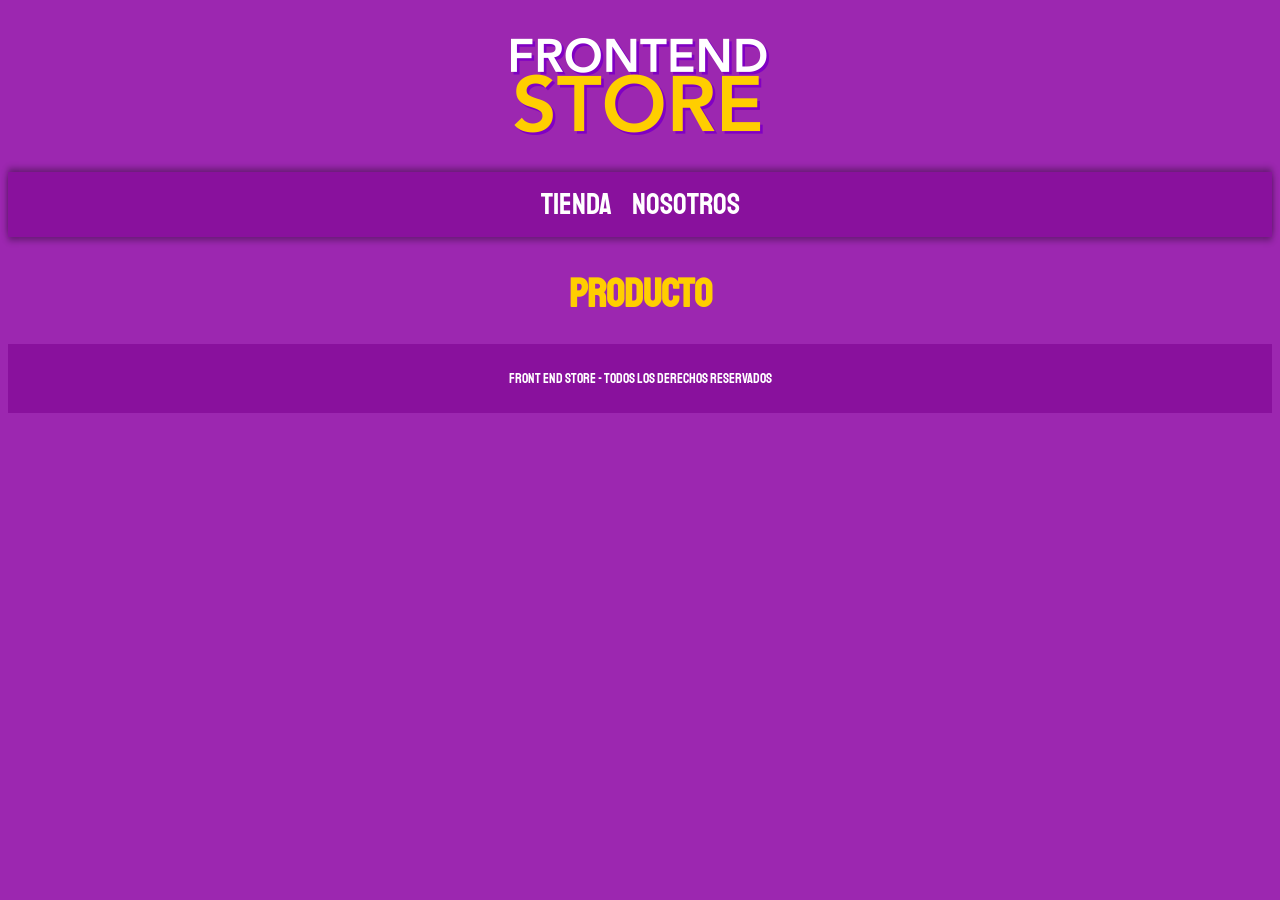
==== producto.html @ e39f9ad6 "Initial commit" ====
<!DOCTYPE html>
<html lang="es">
<head>
    <meta charset="UTF-8">
    <meta name="viewport" content="width=device-width, initial-scale=1.0">
    <title>ITC Store</title>
    <link rel="stylesheet" href="css/normalize.css">
    <link rel="preconnect" href="https://fonts.googleapis.com">
    <link rel="preconnect" href="https://fonts.gstatic.com" crossorigin>
    <link href="https://fonts.googleapis.com/css2?family=Staatliches&display=swap" rel="stylesheet">
    <link rel="stylesheet" href="css/styles.css">
</head>
<body>
    <header class="header">
        <a href="index.html">
            <img class="header__logo" src="img/logo.png" alt="Logotipo">
        </a>
    </header>

    <nav class="navegacion">
        <a class="navegacion__enlace" href="index.html">Tienda</a>
        <a class="navegacion__enlace" href="nosotros.html">Nosotros</a>
    </nav>

    <main class="contenedor">
        <h1>Producto</h1>
    </main>

    <footer class="footer">
        <p class="footer__texto">Front End Store - Todos los derechos reservados </p>
    </footer>

</body>
</html>
---- css/styles.css ----
:root {

    --primario: #9C27B0;
    --primarioOscuro: #89119D;
    --secundario: #FFCE00;
    --secundarioOscuro: rgb(233,287,2);
    --blanco: #FFFFFF;
    --negro: #000000;

    --fuentePrincipal: 'Staatliches', cursive;
}
html {
    font-size: 62.5%;
    box-sizing: border-box;
}

*, *:before, *:after {
  box-sizing: inherit; /* ayuda para box model */

}

/* 1rem = 10px */
/*Globales*/

body {
    background-color: var(--primario);
    font-size: 1.6rem;
    line-height: 1.5;
}

p{
    font-size: 1.8rem;
    font-family: Arial, Helvetica, sans-serif;
    color: var(--blanco);
}

a {
    text-decoration: none;
}

img {
    max-width: 100%;
}

.contenedor {
    max-width: 120rem;
    margin: 0 auto ;
}

h1, h2, h3 {
    font-family: var(--fuentePrincipal);
    text-align: center;
    margin-bottom: 2rem;
    color: var(--secundario);
}

h1 {
    font-size: 4rem;
}

h2 {
    font-size: 3.2rem;
}

h3 {
    font-size: 2.4rem;
}

/*Header*/
header {
    display: flex;
    justify-content: center;
}

.header__logo {
    margin: 3rem 0;
}

/*Footer*/

.footer {
    background-color: var(--primarioOscuro);
    padding: 1rem 0;
    margin-top: 2rem;;
}

.footer__texto {
    font-family: var(--fuentePrincipal);
    color: var(--blanco);
    font-size: 1.4rem;
    text-align: center;
}
/*Navegacion*/
.navegacion {
    background-color: var(--primarioOscuro);
    padding: 1rem 0;
    display: flex;
    justify-content: center;
    gap: 2rem;
    box-shadow: 0 4px 6px rgba(0, 0, 0, 0.3),
     0 -4px 6px rgba(0, 0, 0, 0.3);
}

.navegacion__enlace {
    font-family: var(--fuentePrincipal);
    color: var(--blanco);
    font-size: 3rem;

}

.navegacion__enlace--activo, .navegacion__enlace:hover {
    color: var(--secundario);
}

.navegacion__enlace:hover{
    transform: scale(1.1);
    transition: transform 0.3s ease;

}

/*Grid Productos*/
.grid{
    display: grid;
    grid-template-columns: repeat(2, 1fr);
    gap: 2rem;
    
}
@media (min-width: 768px){
    .grid{
        grid-template-columns: repeat(3, 1fr);
        padding: 0 2rem;
    }
}
/*Producto*/
.producto{
    background-color: var(--primarioOscuro);
    padding: 1rem;
    border-radius: 1rem;
}
.producto__imagen{
    width: 100%;
    border-radius: 1rem;;
}

.producto:hover{
    box-shadow: 0 4px 8px rgba(0, 0, 0, 0.5);
    transform: scale(1.05);
    transition: transform 0.3s ease, box-shadow 0.3s ease;
}

.producto__nombre{
    font-size: 4rem;
}
.producto__precio{
    font-size: 2.8rem;
    color: var(--secundario);
}

.producto__nombre,
.producto__precio{
    font-family: var(--fuentePrincipal);
    margin: 1rem 0;
    text-align: center;
    line-height: 1.1;
}

/*Graficos*/
.grafico{
    min-height: 30rem;
    background-repeat: no-repeat;
    background-size: cover;
    grid-column: 1 / 3;
    border-radius: 1rem;
}

.grafico--camisa{
    background-image: url(../img/grafico1.jpg);
    grid-row: 2 / 3;
}

.grafico--node{
    background-image: url(../img/grafico2.jpg);
    
    grid-row: 8 / 9;
}

@media (min-width: 768px){
    .grafico--node{
        grid-row: 5 / 6;
        grid-column: 2 / 4;
    }
}

/*Nosotros*/
.nosotros{
    display: grid;
    grid-template-rows: repeat(2,auto);
}
@media (min-width: 1024px){
    .nosotros{
        display: grid;
        grid-template-columns: repeat(2, 1fr);
        column-gap: 2rem;
    }
    .nosotros__img{
        grid-column: 2 / 3;
        grid-row: 1 / 3;
    }
}
.nosotros__contenido{
    padding: 0 2rem;
}
.nosotros__img{
    grid-row: 1 / 2;
    min-width: 100%;
    padding: 1rem;
    border-radius: 2.5rem;
}

/*Bloques*/
.bloques{
    display: grid;
    grid-template-columns: repeat(1,1fr);
    gap: 2rem;
    margin: 0 1rem;
}
.bloque{
    background-color: var(--primarioOscuro);
    padding: 0 0.2rem ;
    border-radius: 1rem;
    text-align: center;
    box-shadow: 0 4px 8px rgba(0, 0, 0, 0.2);
}

@media (min-width: 768px){
    .bloques{
        grid-template-columns: repeat(4,1fr);
        margin: 0 2rem;
    }
    .bloque__img{
        width: auto;
    }
}
.bloque__titulo{
    margin: 0;
}

.bloque__img{
    width: auto;
}
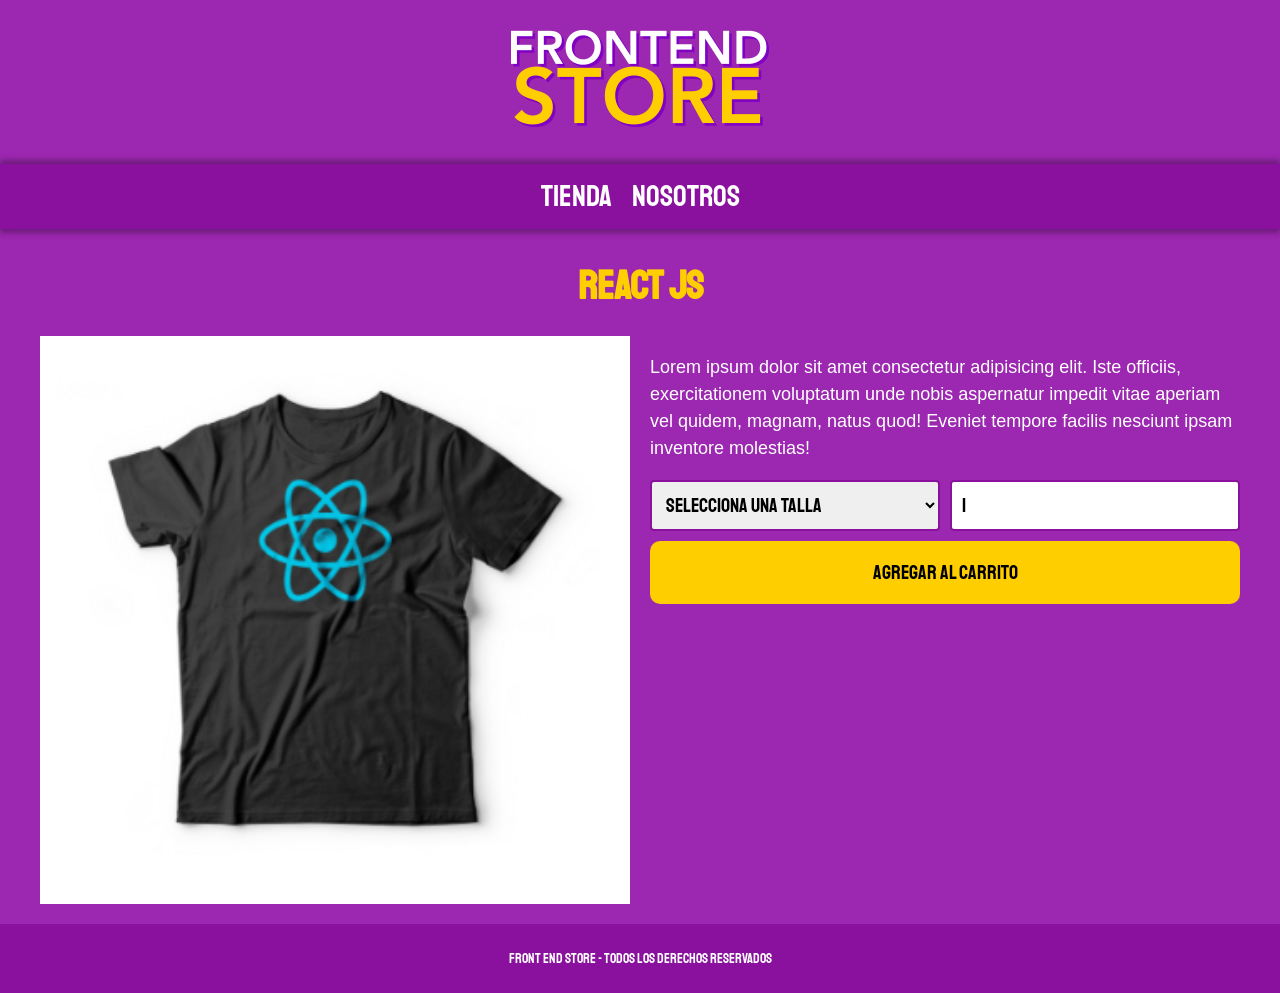
==== commit a67d465e: "changes in producto.html" ====
--- a/producto.html
+++ b/producto.html
@@ -1,5 +1,6 @@
 <!DOCTYPE html>
 <html lang="es">
+
 <head>
     <meta charset="UTF-8">
     <meta name="viewport" content="width=device-width, initial-scale=1.0">
@@ -10,6 +11,7 @@
     <link href="https://fonts.googleapis.com/css2?family=Staatliches&display=swap" rel="stylesheet">
     <link rel="stylesheet" href="css/styles.css">
 </head>
+
 <body>
     <header class="header">
         <a href="index.html">
@@ -23,7 +25,33 @@
     </nav>
 
     <main class="contenedor">
-        <h1>Producto</h1>
+        <h1>React JS</h1>
+
+        <div class="camisa">
+            <img class="camisa__imagen" src="img/3.jpg" alt="img del producto">
+
+            <div class="camisa__contenido">
+                <p>Lorem ipsum dolor sit amet consectetur adipisicing elit. Iste officiis, exercitationem voluptatum
+                    unde nobis aspernatur impedit vitae aperiam vel quidem, magnam, natus quod! Eveniet tempore facilis
+                    nesciunt ipsam inventore molestias!</p>
+
+                <form class="formulario">
+                    <select class="formulario__campo">
+                        <option disabled selected value="">Selecciona una talla</option>
+                        <option value="XS">XS</option>
+                        <option value="S">S</option>
+                        <option value="M">M</option>
+                        <option value="L">L</option>
+                        <option value="XL">XL</option>
+                    </select>
+
+                    <input class="formulario__campo" type="number" min="1" value="1">
+
+                    <input class="formulario__submit" type="submit" value="Agregar al carrito">
+                </form>
+
+            </div>
+        </div>
     </main>
 
     <footer class="footer">
@@ -31,4 +59,5 @@
     </footer>
 
 </body>
+
 </html>
--- a/css/styles.css
+++ b/css/styles.css
@@ -3,19 +3,23 @@
     --primario: #9C27B0;
     --primarioOscuro: #89119D;
     --secundario: #FFCE00;
-    --secundarioOscuro: rgb(233,287,2);
+    --secundarioOscuro: #FFB300;
     --blanco: #FFFFFF;
     --negro: #000000;
 
     --fuentePrincipal: 'Staatliches', cursive;
 }
+
 html {
     font-size: 62.5%;
     box-sizing: border-box;
 }
 
-*, *:before, *:after {
-  box-sizing: inherit; /* ayuda para box model */
+*,
+*:before,
+*:after {
+    box-sizing: inherit;
+    /* ayuda para box model */
 
 }
 
@@ -28,7 +32,7 @@
     line-height: 1.5;
 }
 
-p{
+p {
     font-size: 1.8rem;
     font-family: Arial, Helvetica, sans-serif;
     color: var(--blanco);
@@ -39,15 +43,17 @@
 }
 
 img {
-    max-width: 100%;
+    width: 100%;
 }
 
 .contenedor {
     max-width: 120rem;
-    margin: 0 auto ;
-}
-
-h1, h2, h3 {
+    margin: 0 auto;
+}
+
+h1,
+h2,
+h3 {
     font-family: var(--fuentePrincipal);
     text-align: center;
     margin-bottom: 2rem;
@@ -81,7 +87,8 @@
 .footer {
     background-color: var(--primarioOscuro);
     padding: 1rem 0;
-    margin-top: 2rem;;
+    margin-top: 2rem;
+    ;
 }
 
 .footer__texto {
@@ -90,6 +97,7 @@
     font-size: 1.4rem;
     text-align: center;
 }
+
 /*Navegacion*/
 .navegacion {
     background-color: var(--primarioOscuro);
@@ -98,7 +106,7 @@
     justify-content: center;
     gap: 2rem;
     box-shadow: 0 4px 6px rgba(0, 0, 0, 0.3),
-     0 -4px 6px rgba(0, 0, 0, 0.3);
+        0 -4px 6px rgba(0, 0, 0, 0.3);
 }
 
 .navegacion__enlace {
@@ -108,56 +116,60 @@
 
 }
 
-.navegacion__enlace--activo, .navegacion__enlace:hover {
+.navegacion__enlace--activo,
+.navegacion__enlace:hover {
     color: var(--secundario);
 }
 
-.navegacion__enlace:hover{
+.navegacion__enlace:hover {
     transform: scale(1.1);
     transition: transform 0.3s ease;
 
 }
 
 /*Grid Productos*/
-.grid{
+.grid {
     display: grid;
     grid-template-columns: repeat(2, 1fr);
     gap: 2rem;
-    
-}
-@media (min-width: 768px){
-    .grid{
+
+}
+
+@media (min-width: 768px) {
+    .grid {
         grid-template-columns: repeat(3, 1fr);
         padding: 0 2rem;
     }
 }
+
 /*Producto*/
-.producto{
+.producto {
     background-color: var(--primarioOscuro);
     padding: 1rem;
     border-radius: 1rem;
 }
-.producto__imagen{
-    width: 100%;
-    border-radius: 1rem;;
-}
-
-.producto:hover{
+
+.producto__imagen {
+    border-radius: 1rem;
+}
+
+.producto:hover {
     box-shadow: 0 4px 8px rgba(0, 0, 0, 0.5);
     transform: scale(1.05);
     transition: transform 0.3s ease, box-shadow 0.3s ease;
 }
 
-.producto__nombre{
+.producto__nombre {
     font-size: 4rem;
 }
-.producto__precio{
+
+.producto__precio {
     font-size: 2.8rem;
     color: var(--secundario);
 }
 
 .producto__nombre,
-.producto__precio{
+.producto__precio {
     font-family: var(--fuentePrincipal);
     margin: 1rem 0;
     text-align: center;
@@ -165,7 +177,7 @@
 }
 
 /*Graficos*/
-.grafico{
+.grafico {
     min-height: 30rem;
     background-repeat: no-repeat;
     background-size: cover;
@@ -173,44 +185,48 @@
     border-radius: 1rem;
 }
 
-.grafico--camisa{
+.grafico--camisa {
     background-image: url(../img/grafico1.jpg);
     grid-row: 2 / 3;
 }
 
-.grafico--node{
+.grafico--node {
     background-image: url(../img/grafico2.jpg);
-    
+
     grid-row: 8 / 9;
 }
 
-@media (min-width: 768px){
-    .grafico--node{
+@media (min-width: 768px) {
+    .grafico--node {
         grid-row: 5 / 6;
         grid-column: 2 / 4;
     }
 }
 
 /*Nosotros*/
-.nosotros{
+.nosotros {
     display: grid;
-    grid-template-rows: repeat(2,auto);
-}
-@media (min-width: 1024px){
-    .nosotros{
+    grid-template-rows: repeat(2, auto);
+}
+
+@media (min-width: 1024px) {
+    .nosotros {
         display: grid;
         grid-template-columns: repeat(2, 1fr);
         column-gap: 2rem;
     }
-    .nosotros__img{
+
+    .nosotros__img {
         grid-column: 2 / 3;
         grid-row: 1 / 3;
     }
 }
-.nosotros__contenido{
+
+.nosotros__contenido {
     padding: 0 2rem;
 }
-.nosotros__img{
+
+.nosotros__img {
     grid-row: 1 / 2;
     min-width: 100%;
     padding: 1rem;
@@ -218,33 +234,77 @@
 }
 
 /*Bloques*/
-.bloques{
+.bloques {
     display: grid;
-    grid-template-columns: repeat(1,1fr);
+    grid-template-columns: repeat(1, 1fr);
     gap: 2rem;
     margin: 0 1rem;
 }
-.bloque{
+
+.bloque {
     background-color: var(--primarioOscuro);
-    padding: 0 0.2rem ;
+    padding: 0 0.2rem;
     border-radius: 1rem;
     text-align: center;
     box-shadow: 0 4px 8px rgba(0, 0, 0, 0.2);
 }
 
-@media (min-width: 768px){
-    .bloques{
-        grid-template-columns: repeat(4,1fr);
+@media (min-width: 768px) {
+    .bloques {
+        grid-template-columns: repeat(4, 1fr);
         margin: 0 2rem;
     }
-    .bloque__img{
+
+    .bloque__img {
         width: auto;
     }
 }
-.bloque__titulo{
+
+.bloque__titulo {
     margin: 0;
 }
 
-.bloque__img{
+.bloque__img {
     width: auto;
 }
+
+/*Producto*/
+@media (min-width: 768px) {
+    .camisa {
+        display: grid;
+        grid-template-columns: repeat(2, 1fr);
+        gap: 2rem;
+    }
+}
+
+.formulario {
+    display: grid;
+    grid-template-columns: repeat(2, 1fr);
+    gap: 1rem;
+}
+
+.formulario__campo {
+    border-color: var(--primarioOscuro);
+    border-radius: 0.4rem;
+    border-style: solid;
+    border-width: 2px;
+    font-size: 2rem;
+    font-family: var(--fuentePrincipal);
+    padding: 1rem;
+}
+
+.formulario__submit {
+    background-color: var(--secundario);
+    border-radius: 1rem;
+    border: none;
+    font-family: var(--fuentePrincipal);
+    font-size: 2rem;
+    padding: 2rem;
+    cursor: pointer;
+    transition: background-color 0.3s ease;
+    grid-column: 1 / 3;
+}
+
+.formulario__submit:hover {
+    background-color: var(--secundarioOscuro);
+}
